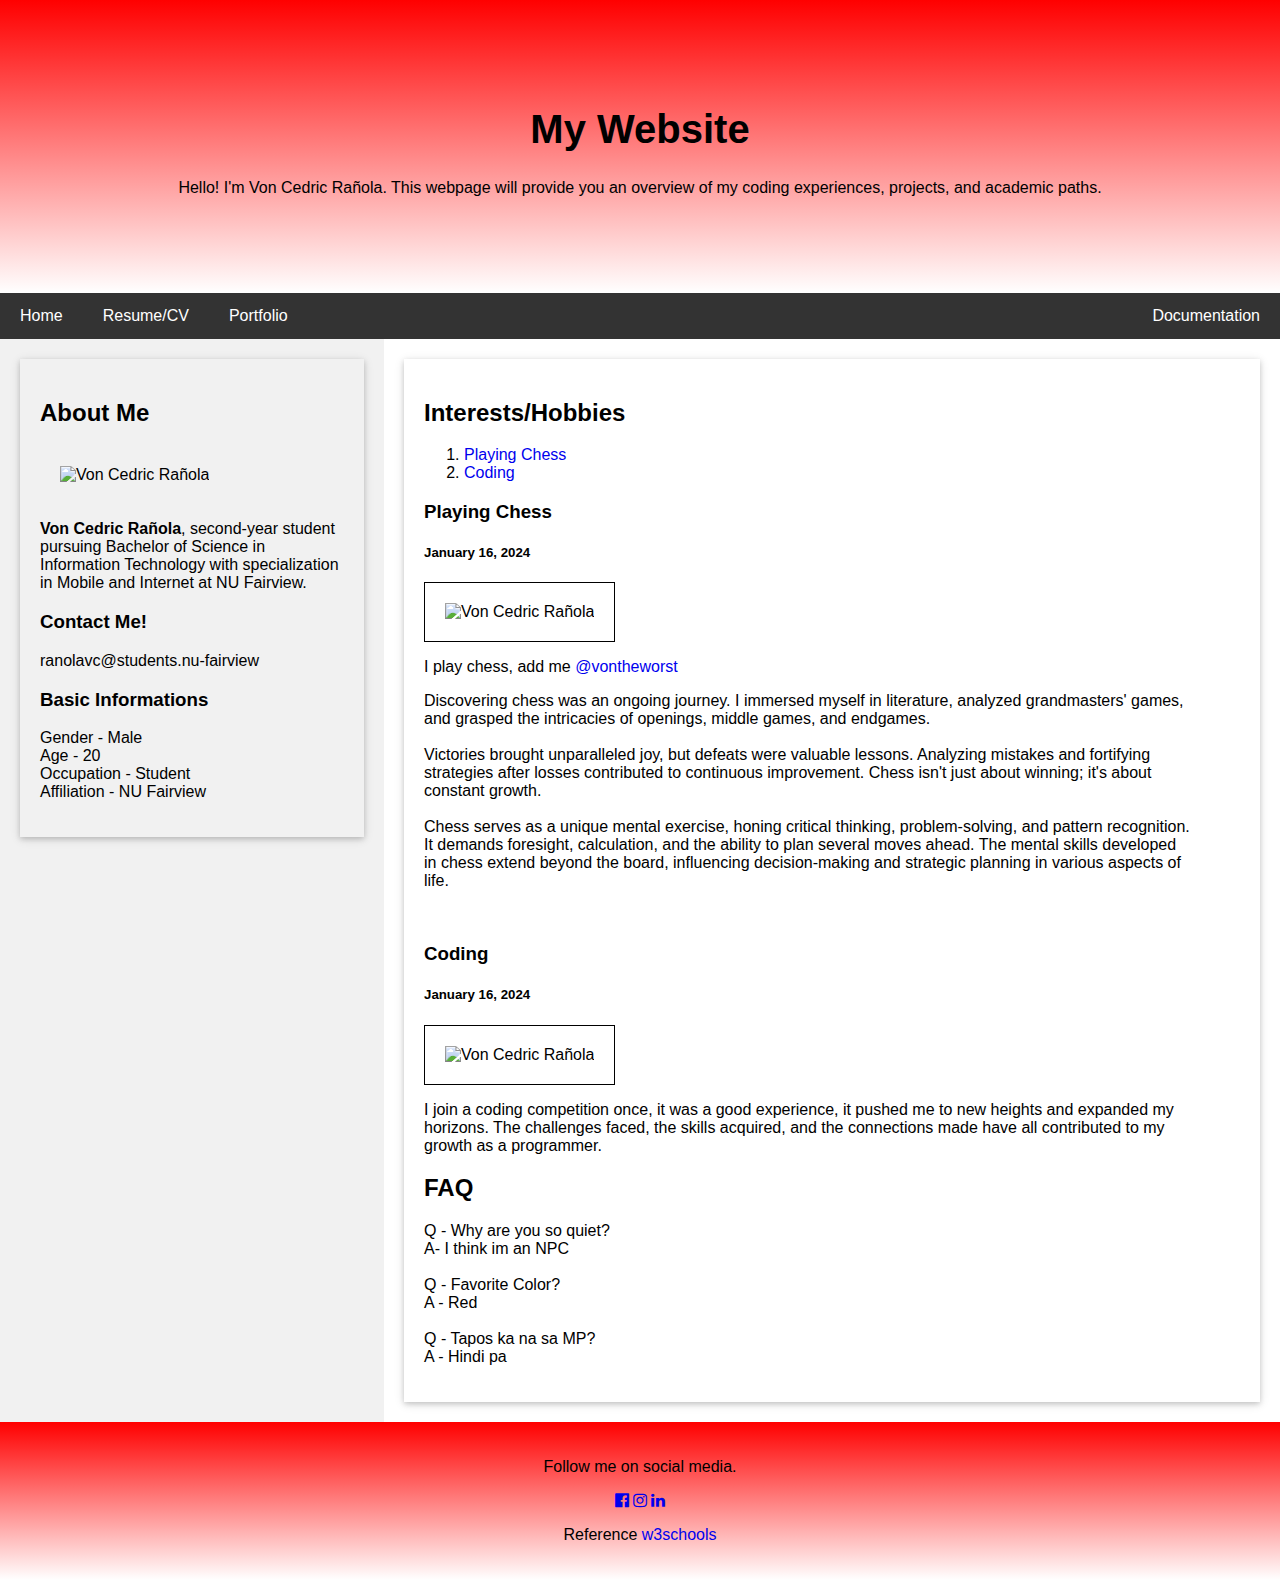
==== index.html @ 6b864762 "Add files via upload" ====
<!DOCTYPE html>
<html lang="en">
<head>

	<title>Von Cedric | Personal Website</title>
	
	<meta charset="UTF-8">
	<meta name="viewport" content="width=device-width, initial-scale=1">
	
	<link rel="icon" type="image/x-icon" href="images/V_icon.png">
	<link rel="stylesheet" href="styles.css">
	<link rel="stylesheet" href="https://cdnjs.cloudflare.com/ajax/libs/font-awesome/4.7.0/css/font-awesome.min.css">

</head>

<body>

<div class="header">
  <h1>My Website</h1>
  <p>Hello! I'm Von Cedric Rañola. This webpage will provide you an overview of my coding experiences, projects, and academic paths.</p>
</div>

<div class="navbar">
  <a href="index.html">Home</a>
  <a href="resume.html" target="_blank">Resume/CV</a>
  <a href="portfolio.html">Portfolio</a>
  <a href="documentation.html" class="right">Documentation</a>
</div>

<div class="row">
  <div class="side">
    <div class="container" style="width: 100%; margin: 0 auto; padding: 20px;">
		<h2>About Me</h2>
			<div>
				<img class="profile_picture" src="images/profile_picture.jpg" alt="Von Cedric Rañola">

				<p><b>Von Cedric Rañola</b>, second-year student pursuing Bachelor of Science in Information Technology with specialization in Mobile and Internet at NU Fairview.</p>
				<h3>Contact Me!</h3>
				<p>ranolavc@students.nu-fairview</p>

				<h3>Basic Informations</h3>
				<p>
				  Gender - Male<br>
				  Age - 20<br>
				  Occupation - Student<br>
				  Affiliation - NU Fairview
				</p>
			</div>
	</div>
  </div>

  <div class="main">
    <div class="container" style="width: 100%; margin: 0 auto; padding: 20px;">
		<h2>Interests/Hobbies</h2>
			<ol type="1">
			  <li><a href="#blog1">Playing Chess</a><br></li>
			  <li><a href="#blog2">Coding</a></li>
			</ol>
			
		<h3 id=blog1>Playing Chess</h3>
		
		<h5>January 16, 2024</h5>
		<img style="border: 1px solid black" class="profile_picture" src="images/chess.jpg" alt="Von Cedric Rañola">
		
		<p>I play chess, add me <a href="https://www.chess.com/member/vontheworst" target="_blank">@vontheworst</a></p>

		<p style="margin-right: 50px">
			Discovering chess was an ongoing journey. I immersed myself in literature, analyzed grandmasters' games, and grasped the intricacies of openings, middle games, and endgames.<br><br>
			Victories brought unparalleled joy, but defeats were valuable lessons. Analyzing mistakes and fortifying strategies after losses contributed to continuous improvement. Chess isn't just about winning; it's about constant growth.<br><br>
			Chess serves as a unique mental exercise, honing critical thinking, problem-solving, and pattern recognition. It demands foresight, calculation, and the ability to plan several moves ahead. The mental skills developed in chess extend beyond the board, influencing decision-making and strategic planning in various aspects of life.
		</p>
		
		<br>
		
		<h3 id=blog2>Coding</h3>
		
		<h5>January 16, 2024</h5>
		<img style="border: 1px solid black" class="profile_picture" src="images/coding.jpg" alt="Von Cedric Rañola">
		
		<p style="margin-right: 50px">I join a coding competition once, it was a good experience, it pushed me to new heights and expanded my horizons. The challenges faced, the skills acquired, and the connections made have all contributed to my growth as a programmer.</p>
		
		<h2>FAQ</h2>
		<p>
			Q - Why are you so quiet?<br>
			A- I think im an NPC<br><br>
			Q - Favorite Color?<br>
			A - Red<br><br>
			Q - Tapos ka na sa MP?<br>
			A - Hindi pa
		</p>
    </div>
  </div>
</div>

<div class="footer">
  <p>Follow me on social media.</p>
  <a class="fa fa-facebook-official" href="https://www.facebook.com/profile.php?id=100005825920268" target="_blank"></a>
  <a class="fa fa-instagram" href="https://www.instagram.com/vonceeeeeeee/" target="_blank"></a>
  <a class="fa fa-linkedin" href="https://www.linkedin.com/in/von-cedric-ra%C3%B1ola-3908222aa/" target="_blank"></a>
  <p>Reference <a href="https://www.w3schools.com/howto/howto_make_a_website.asp" target="_blank">w3schools</a></p>
</div>

</body>
</html>
---- styles.css ----
* {
  box-sizing: border-box;
}

body {
  font-family: "Roboto", sans-serif;
  margin: 0;
}

html,body,h1,h2,h3,h4,h5,h6 {
  font-family: Arial;
}

a{
  text-decoration: none;
}

/* Header/logo Title */
.header {
  padding: 80px;
  text-align: center;
  background: linear-gradient(red, white);
  color: black;
}

.container{
  box-shadow:0 2px 5px 0 rgba(0,0,0,0.16),0 2px 10px 0 rgba(0,0,0,0.12)
}

.padded{
  padding: 16px
}

.onethird{
  float: left;
  width: 33.3%;

  padding: 8px;
}

.twothird{
  float: left;
  width: 66.6%;

  padding: 8px;
}

.row-padding{
  padding: 0 8px;
}

.row-padding:after,.row-padding:before{
  content: "";
  display: table;
  clear: both;
}

.bar{
  border-radius: 16px;
  background-color:#f1f1f1!important;
}

.bar1{
  border-radius: 16px;
  color: white;
  background-color:black;
  text-align: center;
}

/* Increase the font size of the heading */
.header h1 {
  font-size: 40px;
}

/* Style the top navigation bar */
.navbar {
  overflow: hidden;
  background-color: #333;
}

/* Style the navigation bar links */
.navbar a {
  float: left;
  display: block;
  color: white;
  text-align: center;
  padding: 14px 20px;
  text-decoration: none;
}

.navbar a.right {
  float: right;
}

.navbar a:hover {
  background-color: #ddd;
  color: black;
}

/* Column container */
.row {  
  display: -ms-flexbox; /* IE10 */
  display: flex;
  -ms-flex-wrap: wrap; /* IE10 */
  flex-wrap: wrap;
}

.side {
  -ms-flex: 30%; /* IE10 */
  flex: 30%;
  background-color: #f1f1f1;
  padding: 20px;
}

/* Main column */
.main {   
  -ms-flex: 70%; /* IE10 */
  flex: 70%;
  background-color: white;
  padding: 20px;
}

.profile_picture {
  width: 100%;
  padding: 20px;
}

/* Footer */
.footer {
  padding: 20px;
  text-align: center;
  background: linear-gradient(red, white);
}

@media screen and (max-width: 700px) {
  .row {   
    flex-direction: column;
  }
}

@media screen and (max-width: 400px) {
  .navbar a {
    float: none;
    width: 100%;
  }
}

/* Forms */
input[type=text], select, textarea {
  width: 100%;
  padding: 12px;
  border: 1px solid #ccc;
  border-radius: 4px;
  box-sizing: border-box;
  margin-top: 6px;
  margin-bottom: 16px;
  resize: vertical;
}

input[type=submit] {
  background-color: #333;
  color: white;
  padding: 12px 20px;
  border: none;
  border-radius: 4px;
  cursor: pointer;
}

input[type=submit]:hover {
  background-color: #ddd;
  color: black;
}

.container-forms {
  float: flex;
  border-radius: 5px;
  background-color: #f2f2f2;
  padding: 20px;
  margin: 0 auto;
  width: 80%;
}
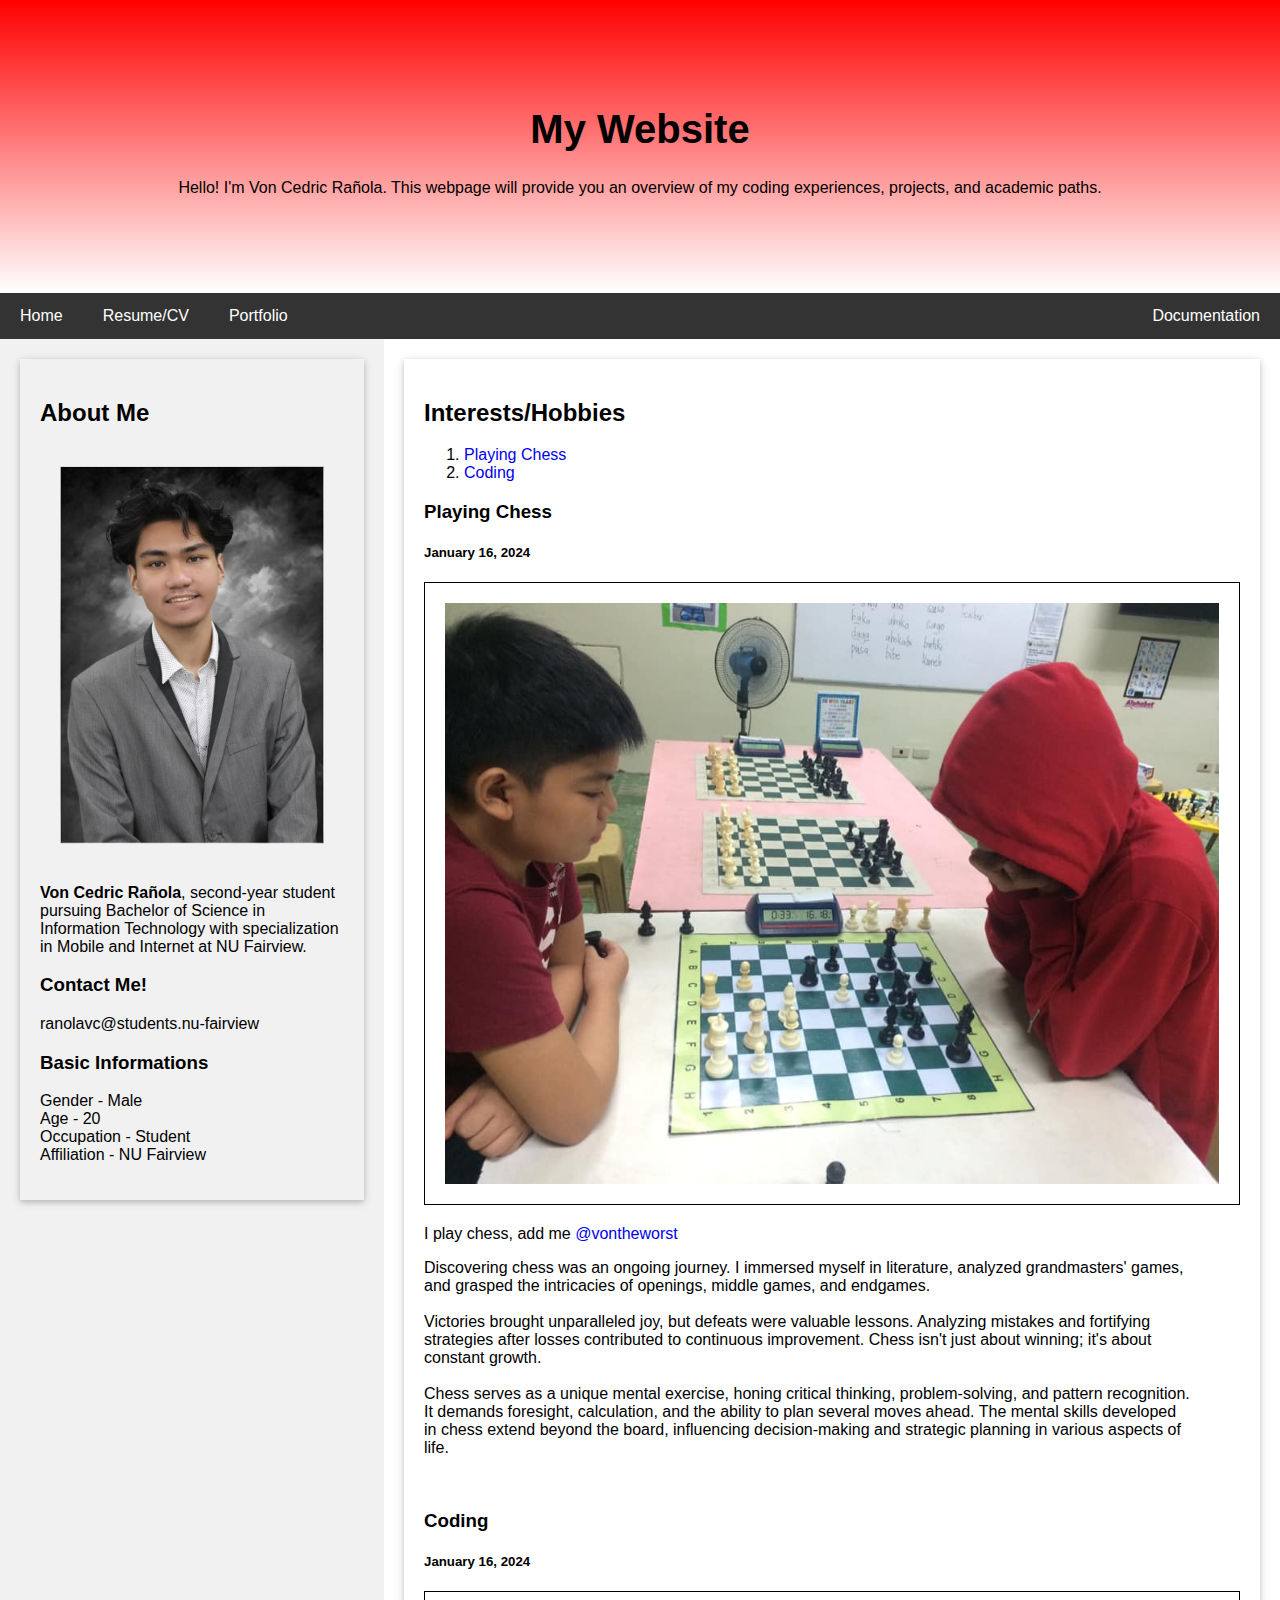
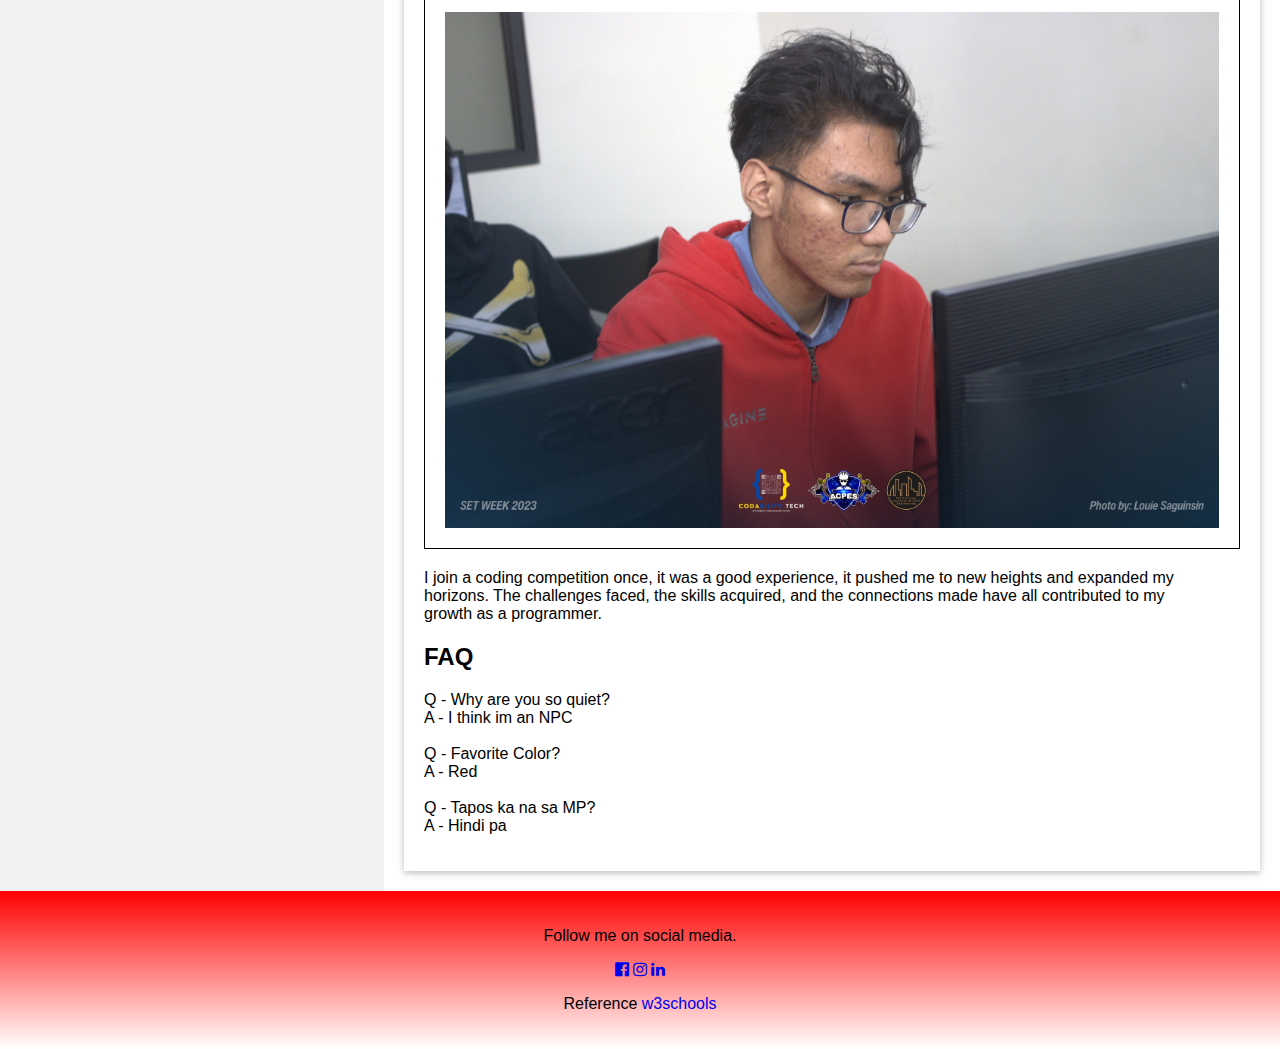
==== commit fc01734c: "Update index.html" ====
--- a/index.html
+++ b/index.html
@@ -82,7 +82,7 @@
 		<h2>FAQ</h2>
 		<p>
 			Q - Why are you so quiet?<br>
-			A- I think im an NPC<br><br>
+			A - I think im an NPC<br><br>
 			Q - Favorite Color?<br>
 			A - Red<br><br>
 			Q - Tapos ka na sa MP?<br>
